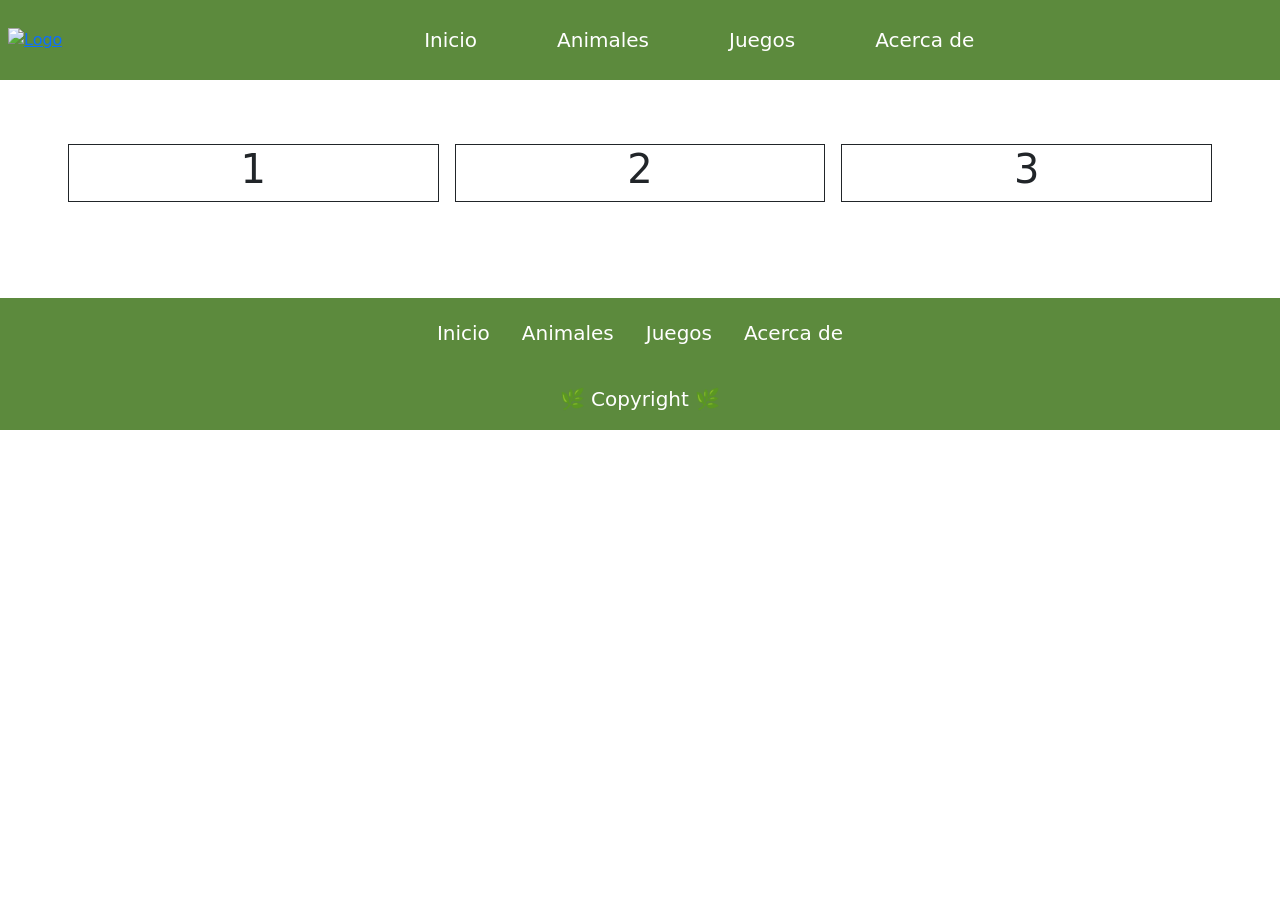
==== src/acerca.html @ 3e62d1c3 "footer" ====
<!doctype html>
<html>
<head>
<meta charset="utf-8">
 <meta charset="utf-8">
    <title>EduFauna</title>
    <meta name="viewport" content="width=device-width, initial-scale=1">
    <link rel="stylesheet" href="../style.css">
    <link rel="preconnect" href="https://fonts.gstatic.com" crossorigin>
    <link rel="preconnect" href="https://fonts.googleapis.com">
    <link href="https://fonts.googleapis.com/css2?family=Cherry+Bomb+One&display=swap" rel="stylesheet">
    <link href="https://fonts.googleapis.com/css2?family=Comic+Neue:ital,wght@0,300;0,400;0,700;1,300;1,400;1,700&display=swap" rel="stylesheet">
    <script src="https://cdn.lordicon.com/lordicon.js"></script>
    <script src="https://cdn.lordicon.com/npm/bootstrap@5.3.8/dist/js/bootstrap.bundle.min.js" integrity="sha384-FKyoEForCGlyvwx9Hj09JcYn3nv7wiPVlz7YYwJrWVcXK/BmnVDxM+D2scQbITxI" crossorigin="anonymous"></script>
    <link href="https://cdn.jsdelivr.net/npm/bootstrap@5.3.8/dist/css/bootstrap.min.css" rel="stylesheet">
</head>

<body>
    <header>
        <div class="container-fluid">
            <nav class="navbar navbar-expand-sm fixed-top navbar-dark bg-verde justify-content-center">
                <a class="navbar-brand-custom m-2 " href="index.html">
                    <img src="../images/blanco.png" alt="Logo" class="img-fluid" width="80">
                </a>

                <button class="navbar-toggler" type="button" data-bs-toggle="collapse" data-bs-target="#navbarcolapso">
                    <span class="navbar-toggler-icon"></span>
                </button>
                <div class="collapse navbar-collapse justify-content-center" id="navbarcolapso">
                    <ul class="nav navbar-nav m-1">
                        
                        <li class="nav-item fs-5 px-2 ">
                            <a class="nav-link text-white link-warning d-flex align-items-center" href="../index.html">
                                <lord-icon
                                    src="https://cdn.lordicon.com/qupfkizn.json"
                                    trigger="hover"
                                    style="width:40px;height:40px"
									colors="primary:#913710,secondary:#b26836,tertiary:#ffffff,quaternary:#2ca58d"
                                    class="me-2">
                                </lord-icon>
                                <span>Inicio</span>
                            </a>
                        </li>

                        <li class="nav-item fs-5 px-2">
                            <a class="nav-link text-white link-warning d-flex align-items-center" href="animal.html">
                                <lord-icon
                                    src="https://cdn.lordicon.com/kqhavcsj.json"
                                    trigger="hover"
                                    style="width:40px;height:40px"
									colors="primary:#ffffff"
                                    class="me-2">
                                </lord-icon>
                                <span>Animales</span>
                            </a>
                        </li>

                        <li class="nav-item fs-5 px-2">
                            <a class="nav-link text-white link-warning d-flex align-items-center" href="juegos.html">
                                <lord-icon
                                    src="https://cdn.lordicon.com/qhsjyool.json"
                                    trigger="hover"
                                    style="width:40px;height:40px"
                                    class="me-2">
                                </lord-icon>
                                <span>Juegos</span>
                            </a>
                        </li>

                        <li class="nav-item fs-5 px-2">
                            <a class="nav-link text-white link-warning d-flex align-items-center" href="acerca.html">
                                <lord-icon
                                    src="https://cdn.lordicon.com/bmtedpmm.json"
                                    trigger="hover"
                                    style="width:40px;height:40px"
                                    class="me-2">
                                </lord-icon>
                                <span>Acerca de</span>
                            </a>
                        </li>
                    </ul>
                </div>
            </nav>
        </div>
    </header>
<section class="overflow-hidden container-fluid pt-5 text-center">
	<div class="container-fluid text-dark py-5">
            <div class="row p-5">
                <div class="col border border-dark mx-2">
                    <h1>1</h1>
                </div>
                <div class="col border border-dark mx-2">
                    <h1>2</h1>
                </div>
                <div class="col border border-dark mx-2">
                    <h1>3</h1>
                </div>
            </div>
	</div>
</section>

    <footer>
        <div class="container-fluid bg-verde">
            <nav class="navbar navbar-expand-sm navbar-dark justify-content-center">
                <div class="justify-content-center">
                    <ul class="navbar-nav m-1">
                        <li class="nav-item fs-5 px-2">
                            <a class="nav-link text-white link-warning" href="index.html">Inicio</a>
                        </li>
                        <li class="nav-item fs-5 px-2">
                            <a class="nav-link text-white link-warning" href="animal.html">Animales</a>
                        </li>
                        <li class="nav-item fs-5 px-2">
                            <a class="nav-link text-white link-warning" href="juegos.html">Juegos</a>
                        </li>
                        <li class="nav-item fs-5 px-2">
                            <a class="nav-link text-white link-warning" href="acerca.html">Acerca de</a>
                        </li>
                    </ul>
                </div>
                
            </nav>
             <div class="container-fluid text-center justify-content-center text-white py-3">
                    <span class="fs-5">🌿 Copyright 🌿</span>
            </div>
        </div>
    </footer>
	<script src="script.js"></script>
	<script type="module" src="https://ajax.googleapis.com/ajax/libs/model-viewer/4.3.1/model-viewer.min.js"></script>
</body>
</html>
---- style.css ----
@charset "utf-8";
    /* CSS Document */
    .cherry-bomb-one-regular {
    font-family: "Cherry Bomb One", system-ui;
    font-weight: 400;
    font-style: normal;
    }

    .comic-neue-light {
    font-family: "Comic Neue", cursive;
    font-weight: 300;
    font-style: normal;
    }

    .comic-neue-regular {
    font-family: "Comic Neue", cursive;
    font-weight: 400;
    font-style: normal;
    }

    .comic-neue-bold {
    font-family: "Comic Neue", cursive;
    font-weight: 700;
    font-style: normal;
    }

    .comic-neue-light-italic {
    font-family: "Comic Neue", cursive;
    font-weight: 300;
    font-style: italic;
    }

    .comic-neue-regular-italic {
    font-family: "Comic Neue", cursive;
    font-weight: 400;
    font-style: italic;
    }

    .comic-neue-bold-italic {
    font-family: "Comic Neue", cursive;
    font-weight: 700;
    font-style: italic;
    }



    #modeloRana{
        position:fixed;
        width: 100%;
        height: 100%;
        pointer-events: none;
        z-index:100;
        transition: transform 1s ease-out;
    }


    .custom-shape-divider-bottom-1782702114 {
        position: absolute;
        bottom: 0;
        left: 0;
        width: 100%;
        overflow: hidden;
        line-height: 0;
        transform: rotate(180deg);
        margin-bottom: -1px;
    }

    .custom-shape-divider-bottom-1782702114 svg {
        position: relative;
        display: block;
        width: calc(100% + 1.3px);
        height: 67px;
    }

    .custom-shape-divider-bottom-1782702114 .shape-fill {
        fill: #1E4E5F;
    }




    .custom-shape-divider-top-1783304606 {
        position: absolute;
        top: 0;
        left: 0;
        width: 100%;
        overflow: hidden;
        line-height: 0;
        
    }

    .custom-shape-divider-top-1783304606 svg {
        position: relative;
        display: block;
        width: calc(100% + 1.3px);
        height: 80px;
    }

    .custom-shape-divider-top-1783304606 .shape-fill {
        fill: #5C8A3D;
    }




    :root{
        --bs-verde:#5C8A3D;
        --bs-verde-claro:#CDD69F;
        --bs-amarillo:#F2B95F;
        --bs-naranja:#E0593E;
        --bs-marron:#6E3B3A;
        --bs-azul: #2B7A78;
        --bs-azul-oscuro: #1E4E5F;
    }

    .bg-verde{
        background-color: var(--bs-verde) !important;
    }

    .bg-verde-claro{
        background-color: var(--bs-verde-claro) !important;
    }   

    .bg-amarillo{
        background-color: var(--bs-amarillo) !important;
    }   

    .bg-naranja{
        background-color: var(--bs-naranja) !important;
    }

    .bg-marron{
        background-color: var(--bs-marron) !important;
    }

    .bg-azul{
        background-color: var(--bs-azul) !important;
    }

    .bg-azul-oscuro{
        background-color: var(--bs-azul-oscuro) !important;
    }   

    .bg-degradado-azul-verde {
        background: linear-gradient(180deg, var(--bs-azul-oscuro) 0%,var(--bs-verde) 100%) !important;
    }


    .custom-hero-bg::before {
        content: "";
        position: absolute;
        top: 0;
        left: 0;
        width: 100%;
        height: 100%;
        background-image: url('images/fondo.jpg');
        background-size: cover;
        background-position: center;
        opacity: 0.8; 
        z-index: 1; 
    }

    .custom-shape-divider-bottom-1782702114 {
        z-index: 3;
    }

    .navbar-brand-custom {
        transition: transform 0.3s ease;
    }

    .navbar-brand-custom:hover {
        transform: scale(1.1) rotate(-3deg);
    }
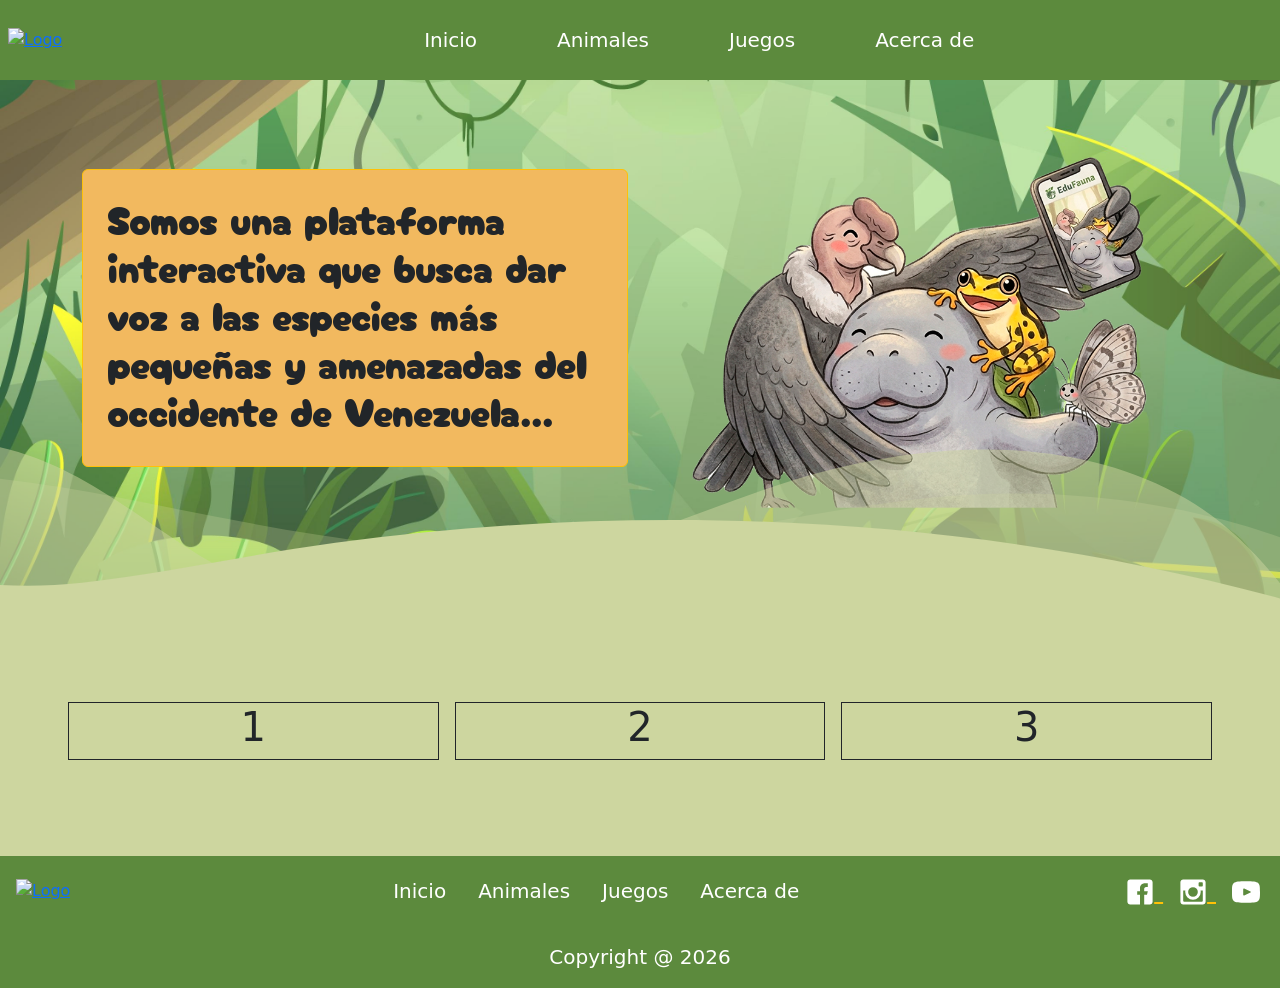
==== commit 89068123: "ACTUALIZACION AHORA SI" ====
--- a/src/acerca.html
+++ b/src/acerca.html
@@ -83,7 +83,39 @@
             </nav>
         </div>
     </header>
-<section class="overflow-hidden container-fluid pt-5 text-center">
+
+<main>
+<section>
+        <div class="container-fluid  mt-5 pt-5 position-relative overflow-hidden custom-hero-bg" style="padding-bottom: 50px;">
+            
+            <div class="position-relative" style="z-index: 2;">
+                <div class="container py-5">
+                    <div class="row align-items-center">
+                        <div class="col text-start">
+                            <div class="bg-amarillo border rounded border-warning p-4 mb-3">
+                                <h1 class="cherry-bomb-one-regular">Somos una plataforma interactiva que busca dar voz a las especies más pequeñas y amenazadas del occidente de Venezuela...</h1>
+                            </div>   
+                        </div>
+                        <div class="col text-start">
+                            <img src="../images/animal(1).png" alt="Imagen de animales" class="img-fluid img-personajes">
+                            </div>   
+                        </div>
+                    </div>
+                    
+                </div>
+                <div class="custom-shape-divider-bottom-1784303109">
+            <svg data-name="Layer 1" xmlns="http://www.w3.org/2000/svg" viewBox="0 0 1200 120" preserveAspectRatio="none">
+            <path d="M0,0V46.29c47.79,22.2,103.59,32.17,158,28,70.36-5.37,136.33-33.31,206.8-37.5C438.64,32.43,512.34,53.67,583,72.05c69.27,18,138.3,24.88,209.4,13.08,36.15-6,69.85-17.84,104.45-29.34C989.49,25,1113-14.29,1200,52.47V0Z" opacity=".25" class="shape-fill"></path>
+            <path d="M0,0V15.81C13,36.92,27.64,56.86,47.69,72.05,99.41,111.27,165,111,224.58,91.58c31.15-10.15,60.09-26.07,89.67-39.8,40.92-19,84.73-46,130.83-49.67,36.26-2.85,70.9,9.42,98.6,31.56,31.77,25.39,62.32,62,103.63,73,40.44,10.79,81.35-6.69,119.13-24.28s75.16-39,116.92-43.05c59.73-5.85,113.28,22.88,168.9,38.84,30.2,8.66,59,6.17,87.09-7.5,22.43-10.89,48-26.93,60.65-49.24V0Z" opacity=".5" class="shape-fill"></path>
+            <path d="M0,0V5.63C149.93,59,314.09,71.32,475.83,42.57c43-7.64,84.23-20.12,127.61-26.46,59-8.63,112.48,12.24,165.56,35.4C827.93,77.22,886,95.24,951.2,90c86.53-7,172.46-45.71,248.8-84.81V0Z" class="shape-fill"></path>
+            </svg>
+            </div>
+            </div>
+        </div>
+    </section>
+
+
+<section class="overflow-hidden container-fluid  text-center bg-verde-claro">
 	<div class="container-fluid text-dark py-5">
             <div class="row p-5">
                 <div class="col border border-dark mx-2">
@@ -99,13 +131,18 @@
 	</div>
 </section>
 
+</main>
+
     <footer>
         <div class="container-fluid bg-verde">
-            <nav class="navbar navbar-expand-sm navbar-dark justify-content-center">
+                <nav class="navbar navbar-expand-sm navbar-dark justify-content-between">
+                <a class="navbar-brand-custom m-1 " href="../index.html">
+                    <img src="../images/blanco.png" alt="Logo" class="img-fluid justify-content-start" width="80">
+                </a>
                 <div class="justify-content-center">
                     <ul class="navbar-nav m-1">
                         <li class="nav-item fs-5 px-2">
-                            <a class="nav-link text-white link-warning" href="index.html">Inicio</a>
+                            <a class="nav-link text-white link-warning" href="../index.html">Inicio</a>
                         </li>
                         <li class="nav-item fs-5 px-2">
                             <a class="nav-link text-white link-warning" href="animal.html">Animales</a>
@@ -118,14 +155,25 @@
                         </li>
                     </ul>
                 </div>
-                
+                <div class="justify-content-end">
+                    <a href="#" class=" text-white link-warning p-2 fs-3">
+                    <svg xmlns="http://www.w3.org/2000/svg" width="1em" height="1em" viewBox="0 0 20 20"><title xmlns="">facebook</title><path fill="currentColor" d="M17 1H3c-1.1 0-2 .9-2 2v14c0 1.101.9 2 2 2h7v-7H8V9.525h2v-2.05c0-2.164 1.212-3.684 3.766-3.684l1.803.002v2.605h-1.197c-.994 0-1.372.746-1.372 1.438v1.69h2.568L15 12h-2v7h4c1.1 0 2-.899 2-2V3c0-1.1-.9-2-2-2"/></svg>
+                    </a>
+
+                    <a href="#" class=" text-white link-warning p-2 fs-3">
+                    <svg xmlns="http://www.w3.org/2000/svg" width="1em" height="1em" viewBox="0 0 20 20"><title xmlns="">instagram</title><path fill="currentColor" d="M17 1H3c-1.1 0-2 .9-2 2v14c0 1.101.9 2 2 2h14c1.1 0 2-.899 2-2V3c0-1.1-.9-2-2-2M9.984 15.523a5.54 5.54 0 0 0 5.538-5.539c0-.338-.043-.664-.103-.984H17v7.216a.69.69 0 0 1-.693.69H3.693a.69.69 0 0 1-.693-.69V9h1.549c-.061.32-.104.646-.104.984a5.54 5.54 0 0 0 5.539 5.539M6.523 9.984a3.461 3.461 0 1 1 6.922 0a3.461 3.461 0 0 1-6.922 0M16.307 6h-1.615A.694.694 0 0 1 14 5.308V3.691c0-.382.31-.691.691-.691h1.615c.384 0 .694.309.694.691v1.616c0 .381-.31.693-.693.693"/></svg>
+                    </a>
+
+                    <a href="#" class=" text-white link-warning p-2 fs-3">
+                    <svg xmlns="http://www.w3.org/2000/svg" width="1em" height="1em" viewBox="0 0 20 20"><title xmlns="">youtube</title><path fill="currentColor" d="M10 2.3C.172 2.3 0 3.174 0 10s.172 7.7 10 7.7s10-.874 10-7.7s-.172-7.7-10-7.7m3.205 8.034l-4.49 2.096c-.393.182-.715-.022-.715-.456V8.026c0-.433.322-.638.715-.456l4.49 2.096c.393.184.393.484 0 .668"/></svg>
+                    </a>                
+                </div>
             </nav>
-             <div class="container-fluid text-center justify-content-center text-white py-3">
-                    <span class="fs-5">🌿 Copyright 🌿</span>
+            <div class="container-fluid text-center justify-content-center text-white py-3">
+                    <span class="fs-5">Copyright @ 2026 </span>
             </div>
         </div>
     </footer>
-	<script src="script.js"></script>
-	<script type="module" src="https://ajax.googleapis.com/ajax/libs/model-viewer/4.3.1/model-viewer.min.js"></script>
+
 </body>
 </html>
--- a/style.css
+++ b/style.css
@@ -42,7 +42,16 @@
     font-style: italic;
     }
 
-
+body {
+    display: flex;
+    flex-direction: column;
+    min-height: 100vh;
+    margin: 0; 
+}
+
+main {
+    flex: 1;
+}
 
     #modeloRana{
         position:fixed;
@@ -52,6 +61,9 @@
         z-index:100;
         transition: transform 1s ease-out;
     }
+
+
+
 
 
     .custom-shape-divider-bottom-1782702114 {
@@ -76,7 +88,28 @@
         fill: #1E4E5F;
     }
 
-
+.custom-shape-divider-bottom-1784303109 {
+    position: absolute;
+    bottom: 0;
+    left: 0;
+    width: 100%;
+    overflow: hidden;
+    line-height: 0;
+    transform: rotate(180deg);
+    z-index: 3;
+    margin-bottom: -1px;
+}
+
+.custom-shape-divider-bottom-1784303109 svg {
+    position: relative;
+    display: block;
+    width: calc(186% + 1.3px);
+    height: 181px;
+}
+
+.custom-shape-divider-bottom-1784303109 .shape-fill {
+    fill: #CDD69F;
+}
 
 
     .custom-shape-divider-top-1783304606 {
@@ -109,12 +142,17 @@
         --bs-amarillo:#F2B95F;
         --bs-naranja:#E0593E;
         --bs-marron:#6E3B3A;
+        --bs-azul-claro: #7BC5C1;
         --bs-azul: #2B7A78;
         --bs-azul-oscuro: #1E4E5F;
     }
 
     .bg-verde{
         background-color: var(--bs-verde) !important;
+    }
+
+    .bg-azul-claro{
+        background-color: var(--bs-azul-claro) !important;
     }
 
     .bg-verde-claro{
@@ -170,4 +208,38 @@
 
     .navbar-brand-custom:hover {
         transform: scale(1.1) rotate(-3deg);
-    }+    }
+
+
+
+.card {
+    transition: transform 0.3s ease, box-shadow 0.3s ease;
+    cursor: pointer;
+}
+
+.card:hover {
+    transform: scale(1.05);
+    box-shadow: 0 10px 16px rgba(0, 0, 0, 0.3);
+}
+
+.inicial {
+    transform: scale(1.05);
+    box-shadow: 0 20px 20px rgba(62, 99, 39, 0.7);
+
+}
+
+#opciones.incorrecta-efecto {
+    border: 3px solid #dc3545;
+    background-color: rgba(220, 53, 69, 0.1);
+    border-radius: 15px;
+    padding: 10px;
+    animation: sacudida 0.4s ease-in-out;
+}
+
+@keyframes sacudida {
+    0%, 100% { transform: translateX(0); }
+    20%, 60% { transform: translateX(-8px); }
+    40%, 80% { transform: translateX(8px); }
+}
+
+
